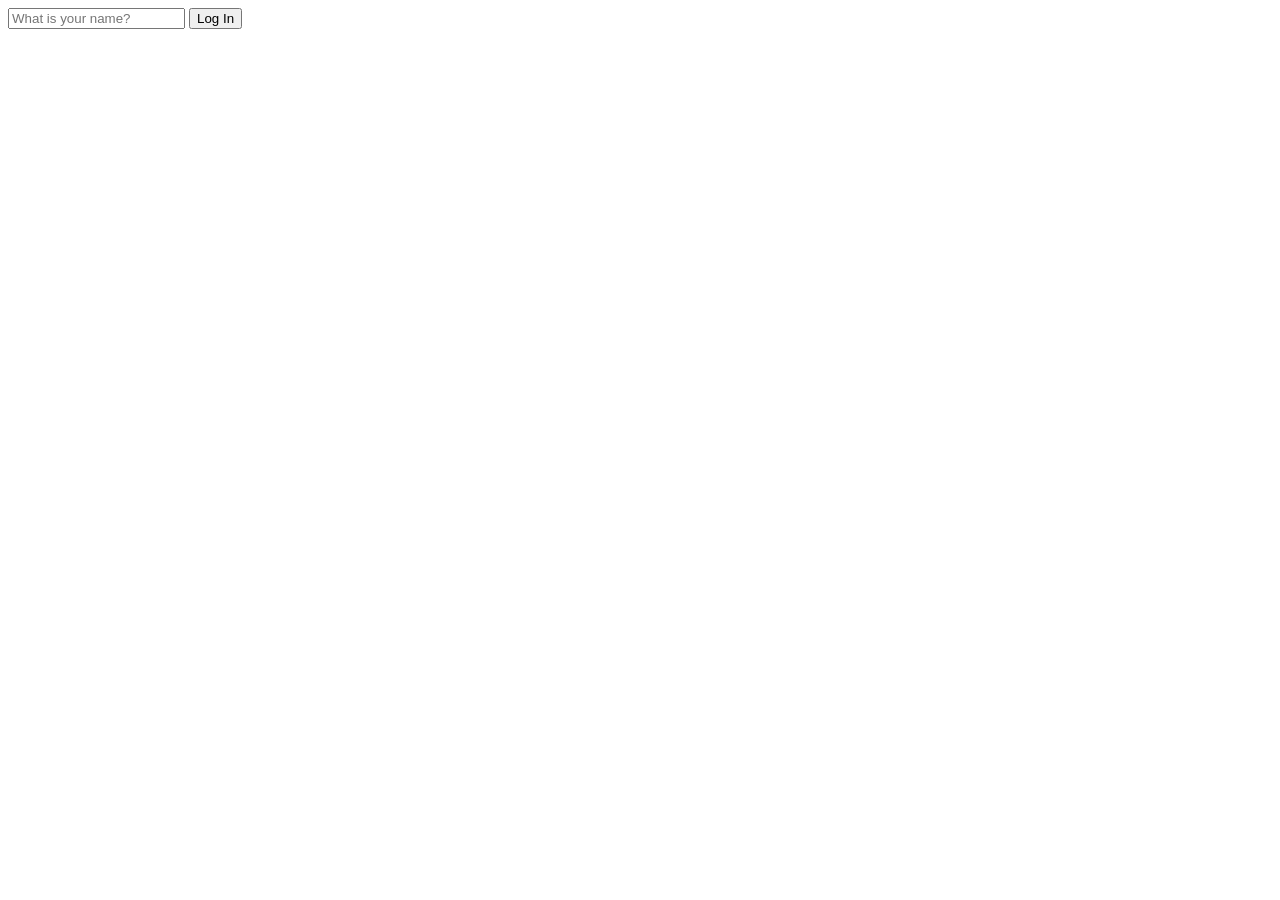
==== index.html @ 6b258a7c "0909 commit" ====
<!DOCTYPE html>
<html>

<head>
  <meta charset="utf-8">
  <meta name="viewport" content="width=device-width">
  <title>replit</title>
  <link href="style.css" rel="stylesheet" type="text/css" />
</head>

<body>
  <div id="login-form">
    <form id="login-form">
      <input required maxlength="15" type="text" placeholder="What is your name?" />
      <button>Log In</button>
    </form>
  </div>
  <script src="script.js"></script>
</body>

</html>
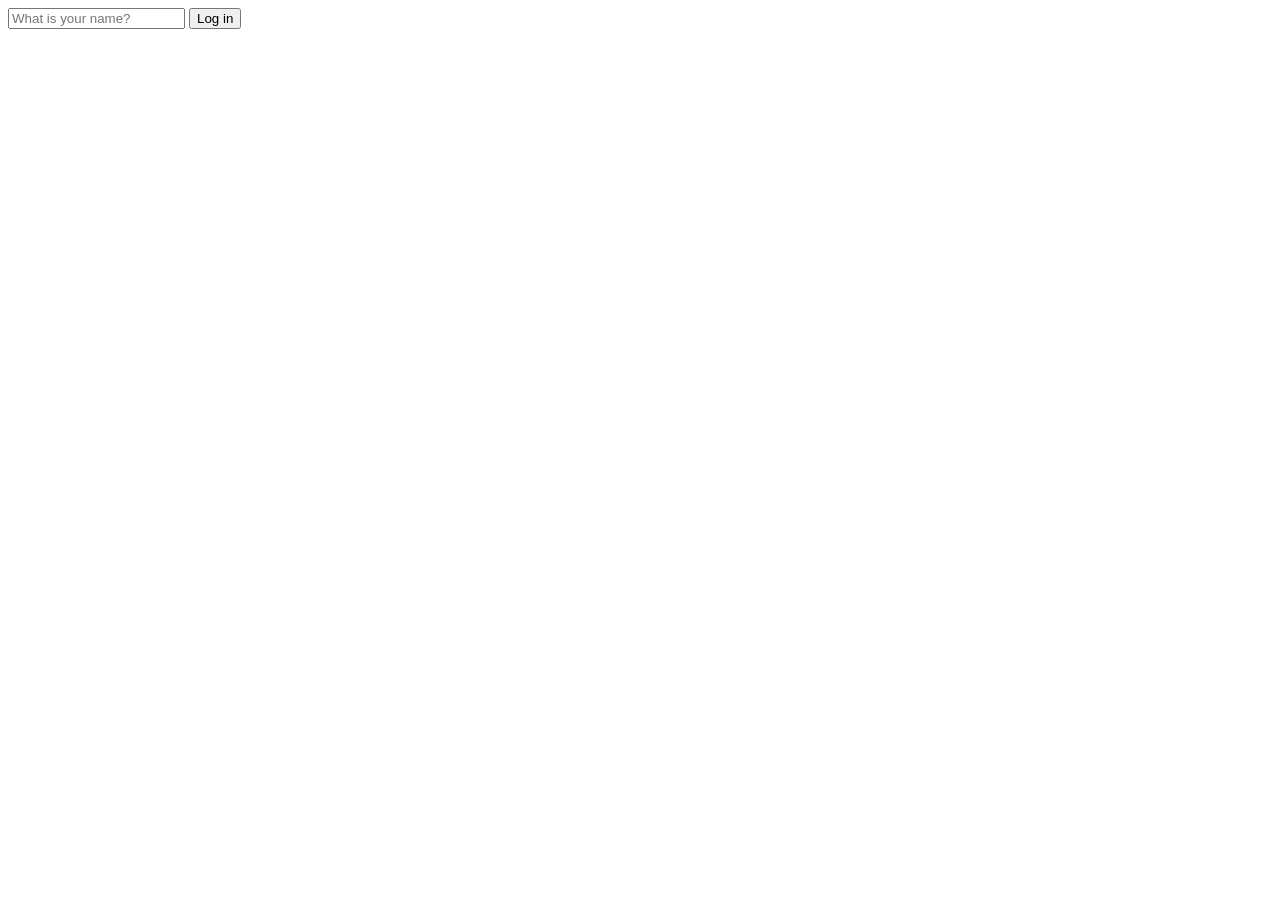
==== commit 516c8280: "0910 second commit" ====
--- a/index.html
+++ b/index.html
@@ -9,13 +9,12 @@
 </head>
 
 <body>
-  <div id="login-form">
-    <form id="login-form">
-      <input required maxlength="15" type="text" placeholder="What is your name?" />
-      <button>Log In</button>
-    </form>
-  </div>
-  <script src="script.js"></script>
+  <form id="login-form">
+    <input type="text" required maxlength="15" placeholder="What is your name?" />
+    <input type="submit" value="Log in" />
+  </form>
+  <h1 id="greeting" class="hidden"></h1>
+  <script src="app.js"></script>
 </body>
 
-</html>+</html>
--- a/style.css
+++ b/style.css
@@ -0,0 +1,3 @@
+.hidden {
+  display: none;
+}
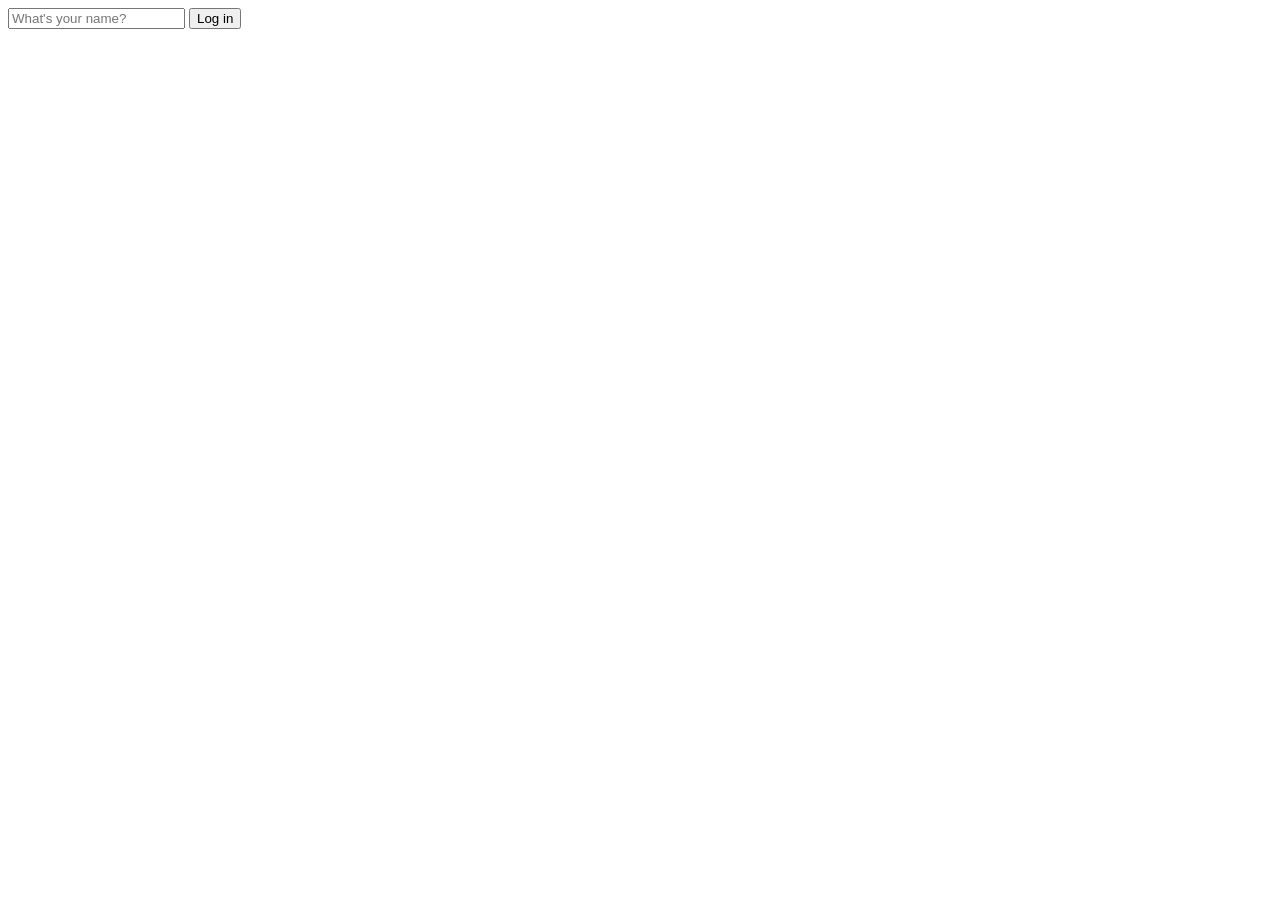
==== commit 4354b1ad: "0909 second commit(modified)" ====
--- a/index.html
+++ b/index.html
@@ -10,7 +10,7 @@
 
 <body>
   <form id="login-form">
-    <input type="text" required maxlength="15" placeholder="What is your name?" />
+    <input type="text" required maxlength="15" placeholder="What's your name?" />
     <input type="submit" value="Log in" />
   </form>
   <h1 id="greeting" class="hidden"></h1>
--- a/style.css
+++ b/style.css
@@ -1,3 +1,4 @@
 .hidden {
   display: none;
+
 }
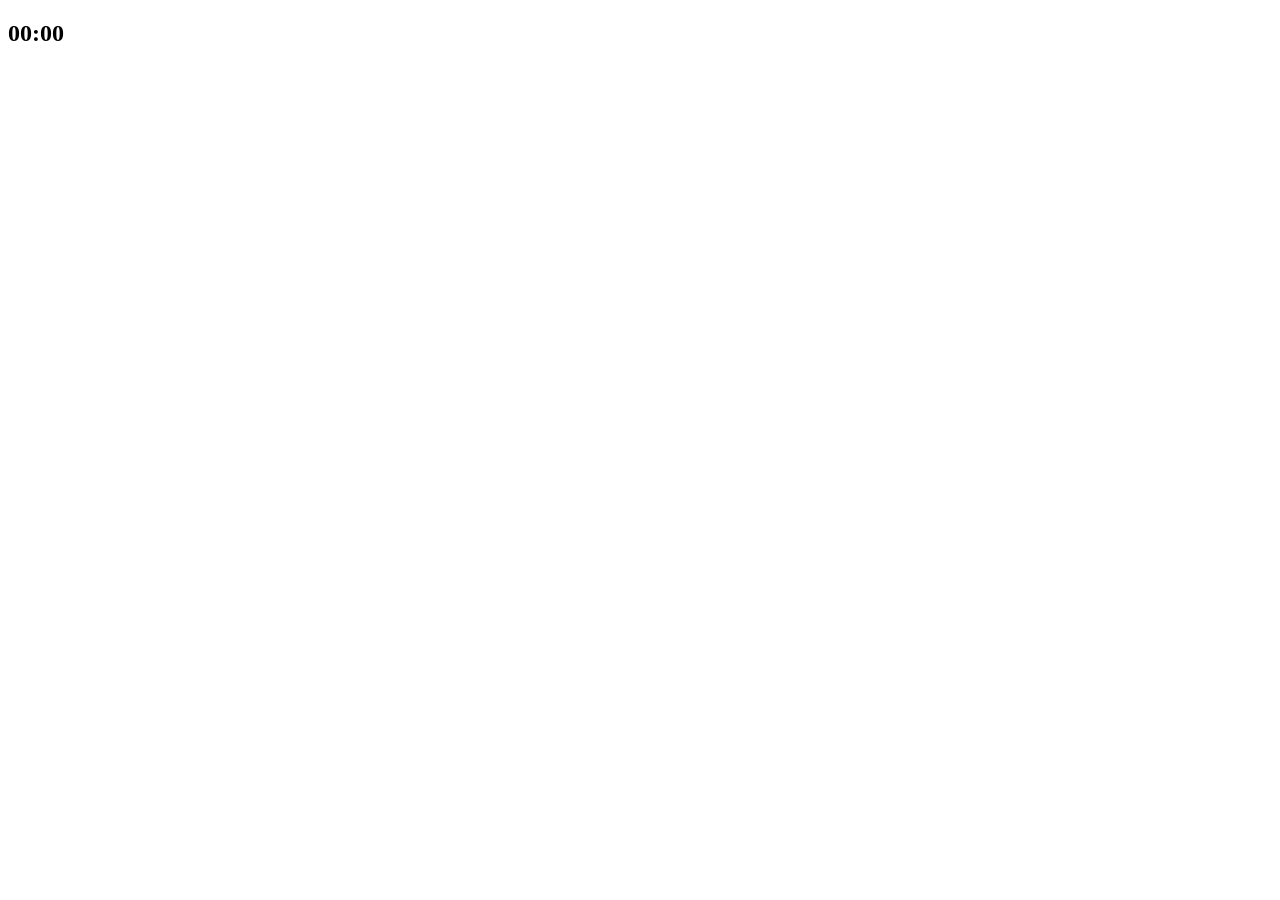
==== commit 04abc73c: "clock interval commit" ====
--- a/index.html
+++ b/index.html
@@ -1,20 +1,22 @@
 <!DOCTYPE html>
-<html>
-
-<head>
-  <meta charset="utf-8">
-  <meta name="viewport" content="width=device-width">
-  <title>replit</title>
-  <link href="style.css" rel="stylesheet" type="text/css" />
-</head>
+<html lang="en">
+  <head>
+    <meta charset="UTF-8" />
+    <meta name="viewport" content="width=device-width, initial-scale=1.0" />
+    <link rel="stylesheet" href="style.css" />
+    <link rel="stylesheet" href="css/style.css" />
+    <title>Momentum App</title>
+  </head>
 
 <body>
-  <form id="login-form">
+  <form class = "hidden" id="login-form">
     <input type="text" required maxlength="15" placeholder="What's your name?" />
     <input type="submit" value="Log in" />
   </form>
   <h1 id="greeting" class="hidden"></h1>
-  <script src="app.js"></script>
+  <h2 id = "clock">00:00</h2>
+  <script src="js/greeting.js"></script>
+  <script src = "js/clock.js"></script>
 </body>
 
 </html>
--- a/css/style.css
+++ b/css/style.css
@@ -0,0 +1,4 @@
+.hidden {
+  display: none;
+
+}
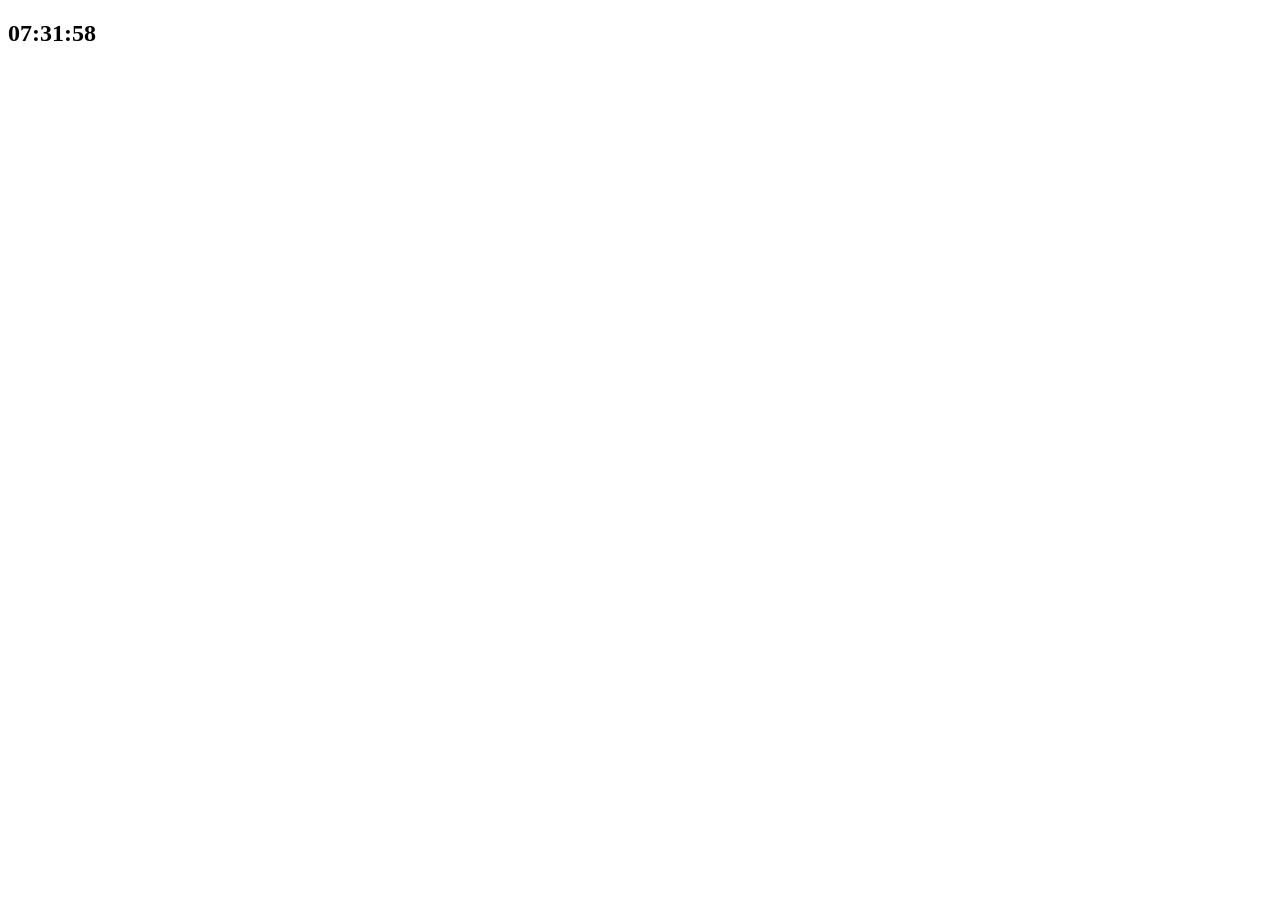
==== commit 0fcc3e85: "CLOCK final commit" ====
--- a/index.html
+++ b/index.html
@@ -17,6 +17,7 @@
   <h2 id = "clock">00:00</h2>
   <script src="js/greeting.js"></script>
   <script src = "js/clock.js"></script>
+  <script src = js/quotes.js></script>
 </body>
 
 </html>
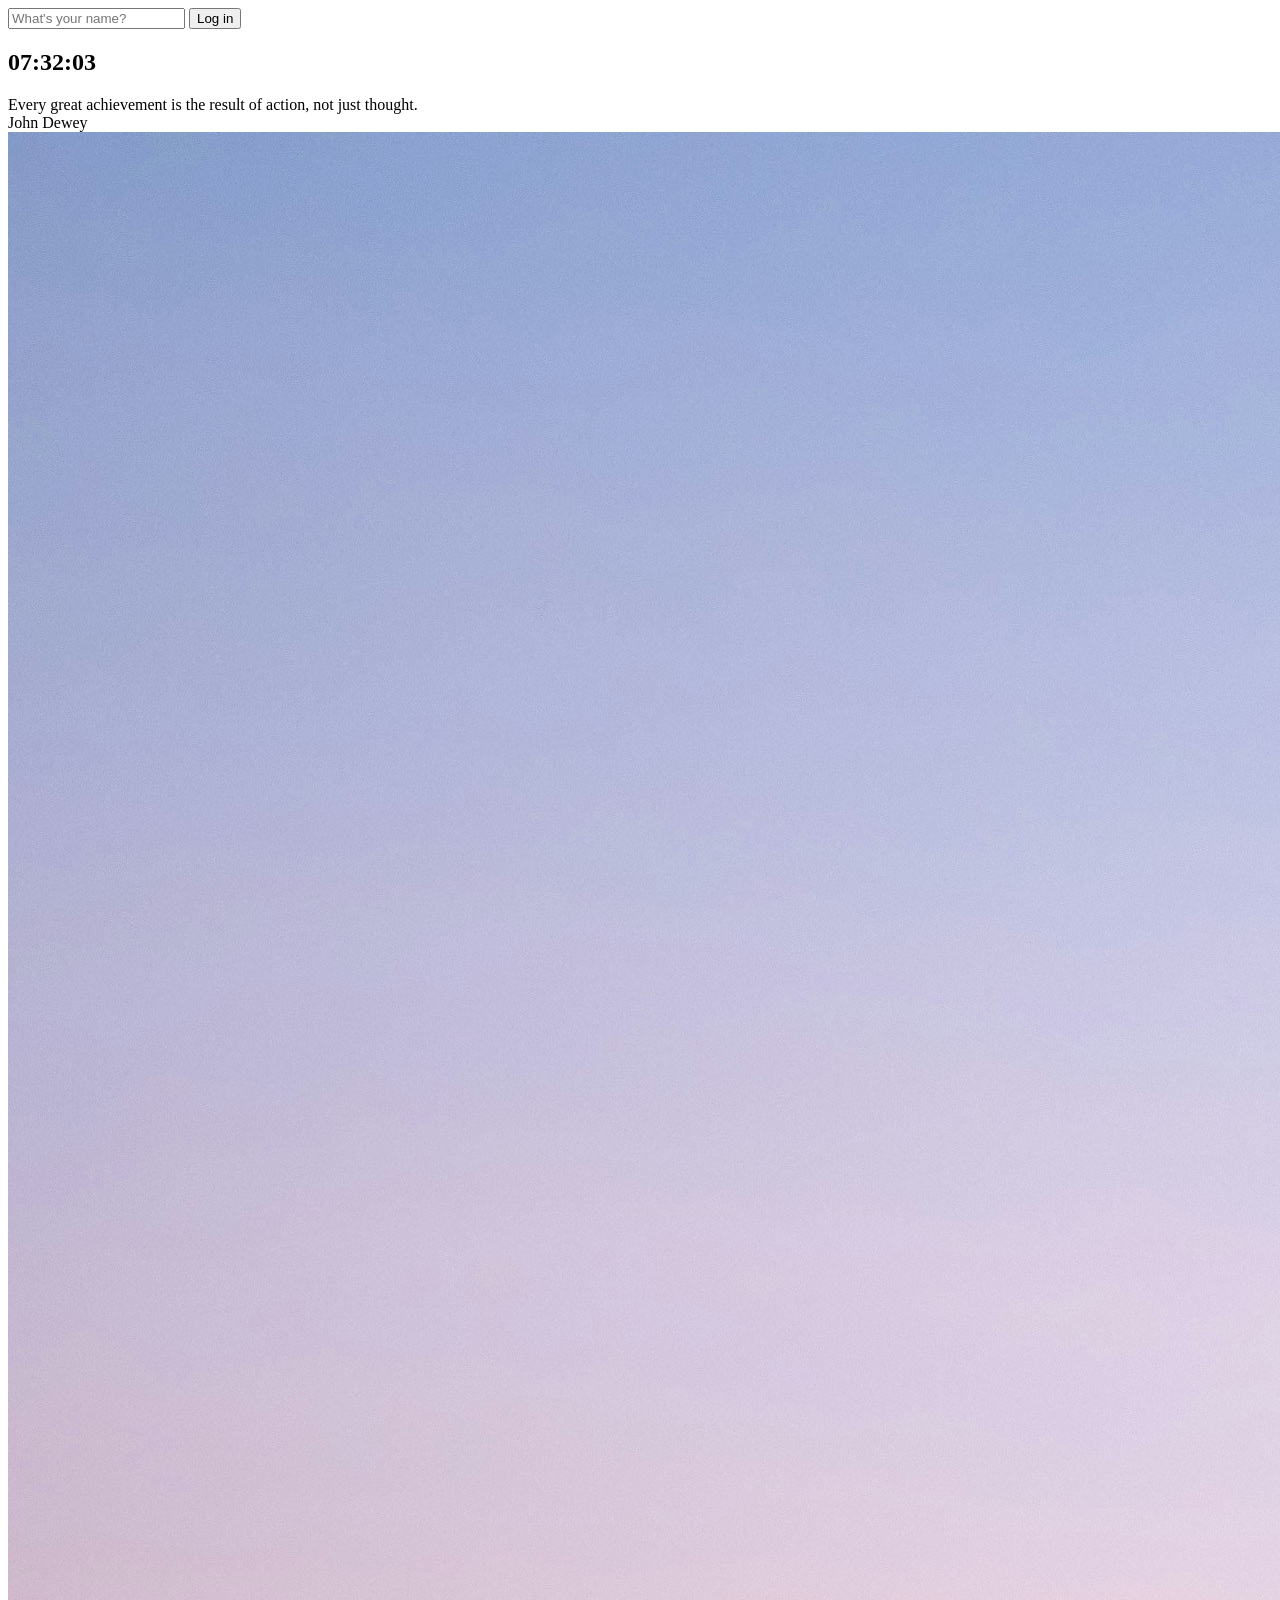
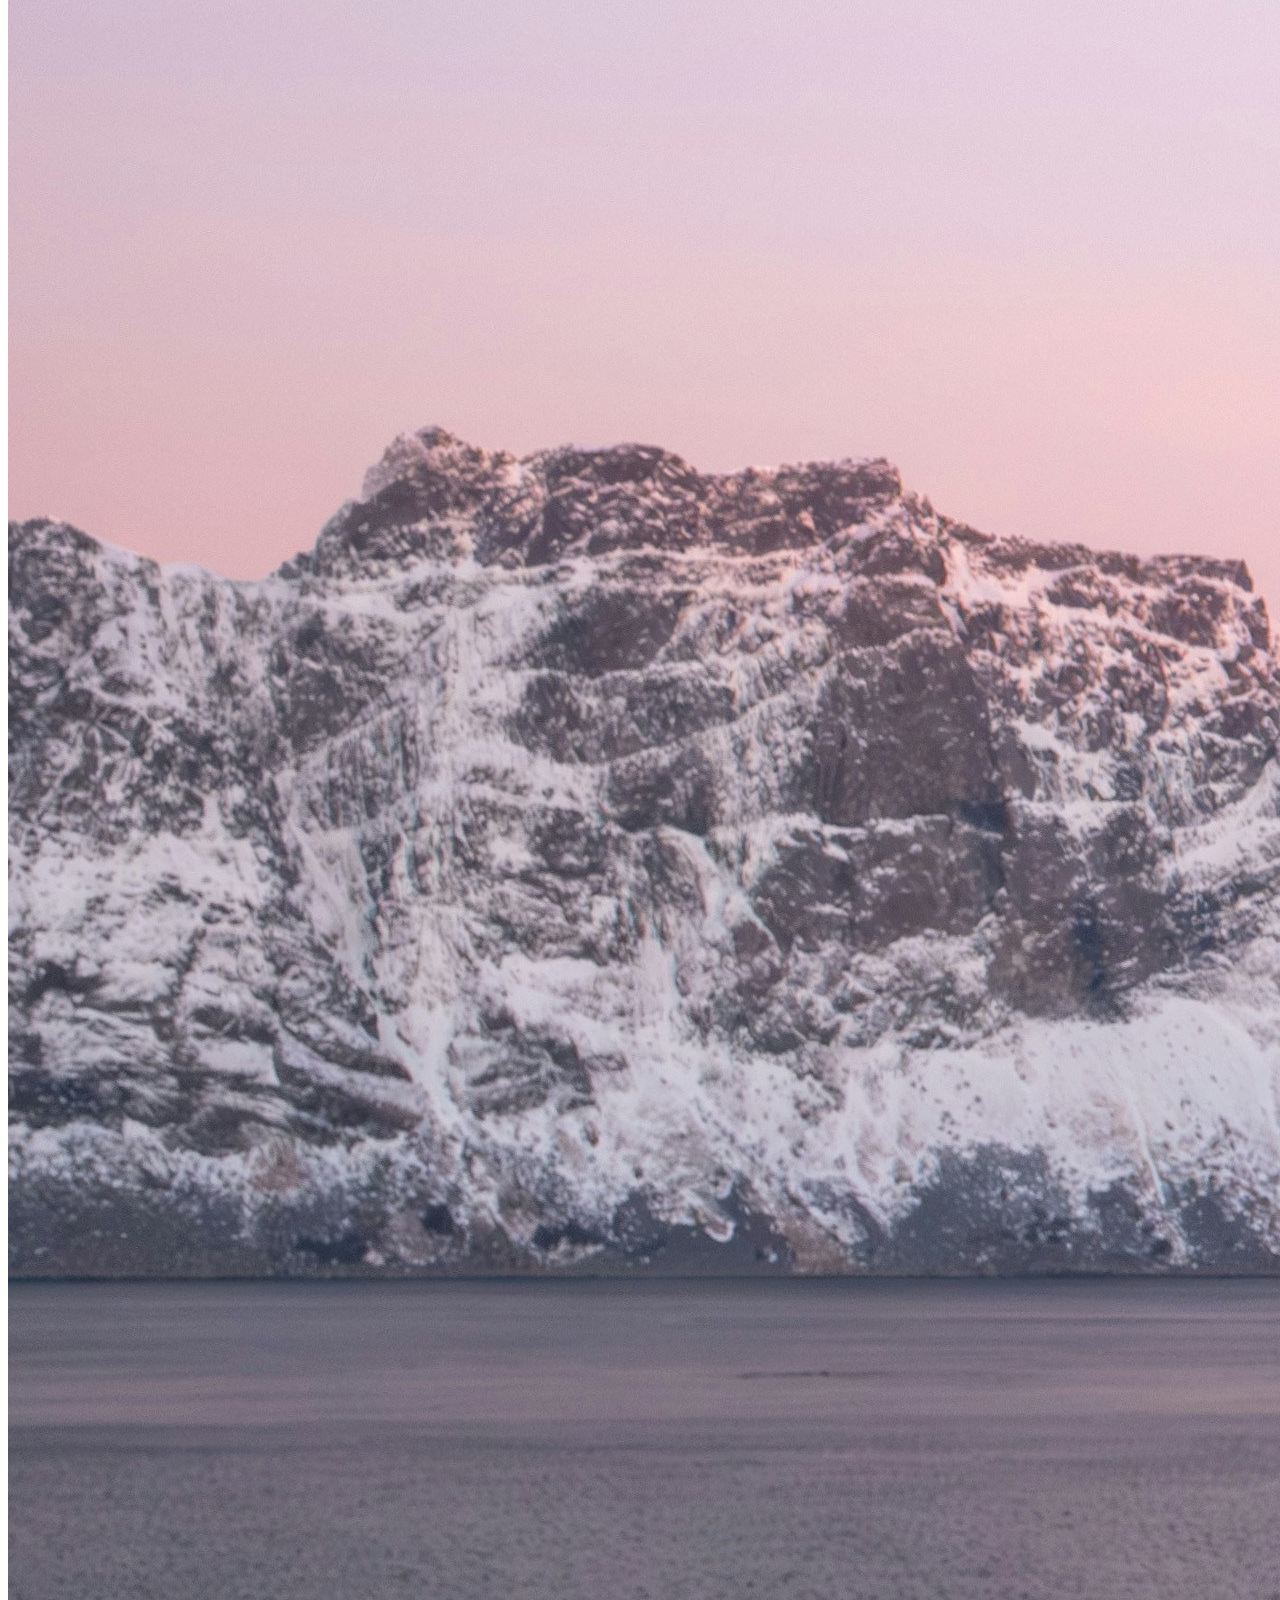
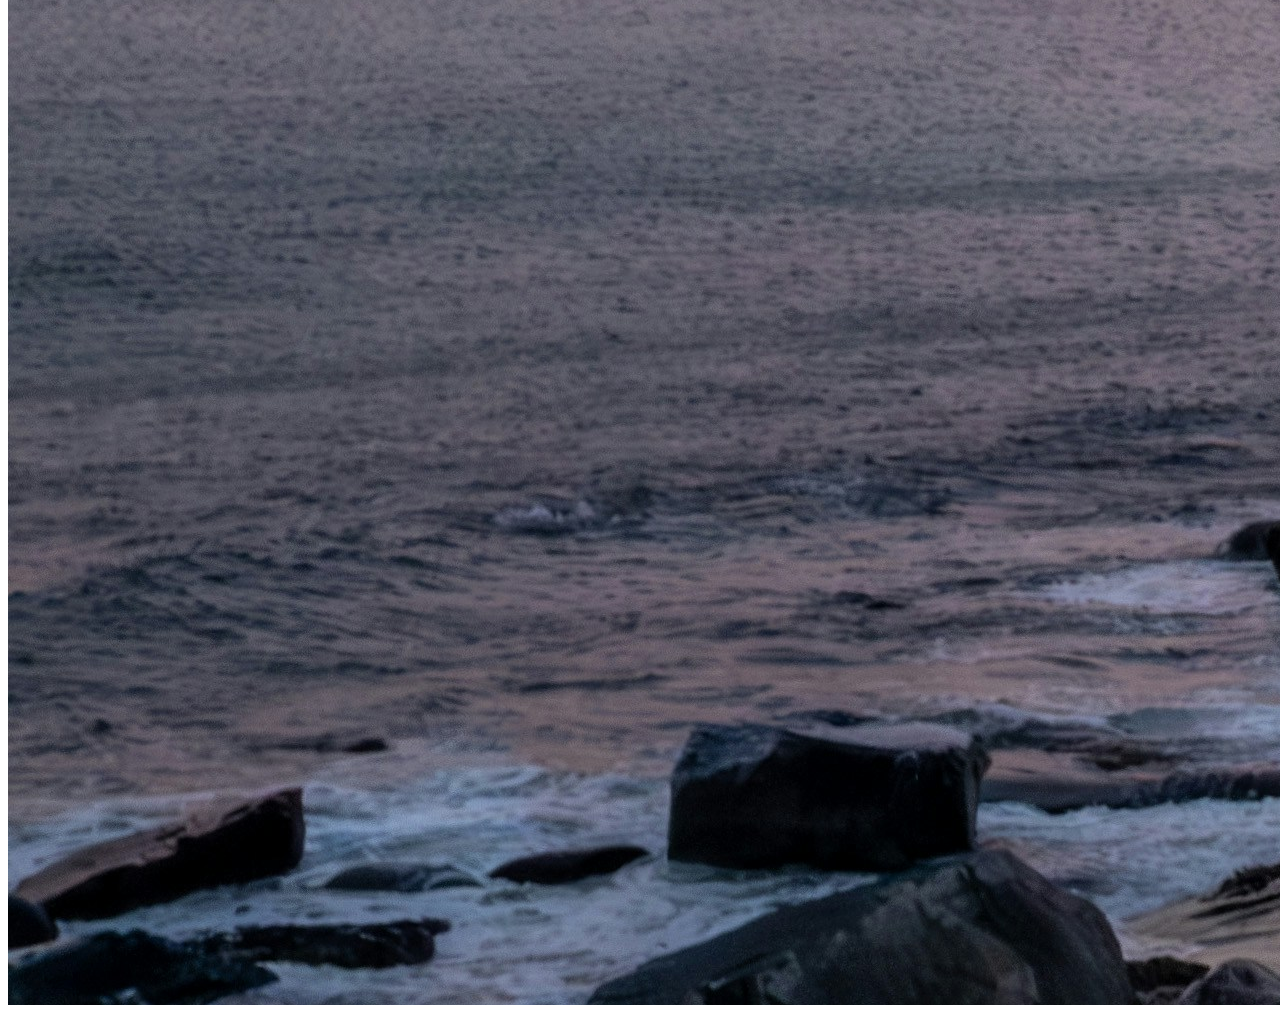
==== commit 2e0af93b: "QUOTE AND BACKGROUND commit" ====
--- a/index.html
+++ b/index.html
@@ -3,21 +3,27 @@
   <head>
     <meta charset="UTF-8" />
     <meta name="viewport" content="width=device-width, initial-scale=1.0" />
-    <link rel="stylesheet" href="style.css" />
+    <!-- 중복된 스타일시트 링크 제거 -->
     <link rel="stylesheet" href="css/style.css" />
     <title>Momentum App</title>
   </head>
 
 <body>
-  <form class = "hidden" id="login-form">
-    <input type="text" required maxlength="15" placeholder="What's your name?" />
+  <form class="hidden" id="login-form">
+    <input required maxlength="15" type="text" placeholder="What's your name?" />
     <input type="submit" value="Log in" />
   </form>
   <h1 id="greeting" class="hidden"></h1>
-  <h2 id = "clock">00:00</h2>
-  <script src="js/greeting.js"></script>
-  <script src = "js/clock.js"></script>
-  <script src = js/quotes.js></script>
+  <h2 id="clock">00:00</h2>
+  <div id="quote">
+    <span></span>
+    <br/>
+    <span></span>
+  </div>
+  <script src="js/greetings.js"></script>
+  <script src="js/clock.js"></script>
+  <script src="js/quotes.js"></script>
+  <script src="js/background.js"></script>
 </body>
 
 </html>
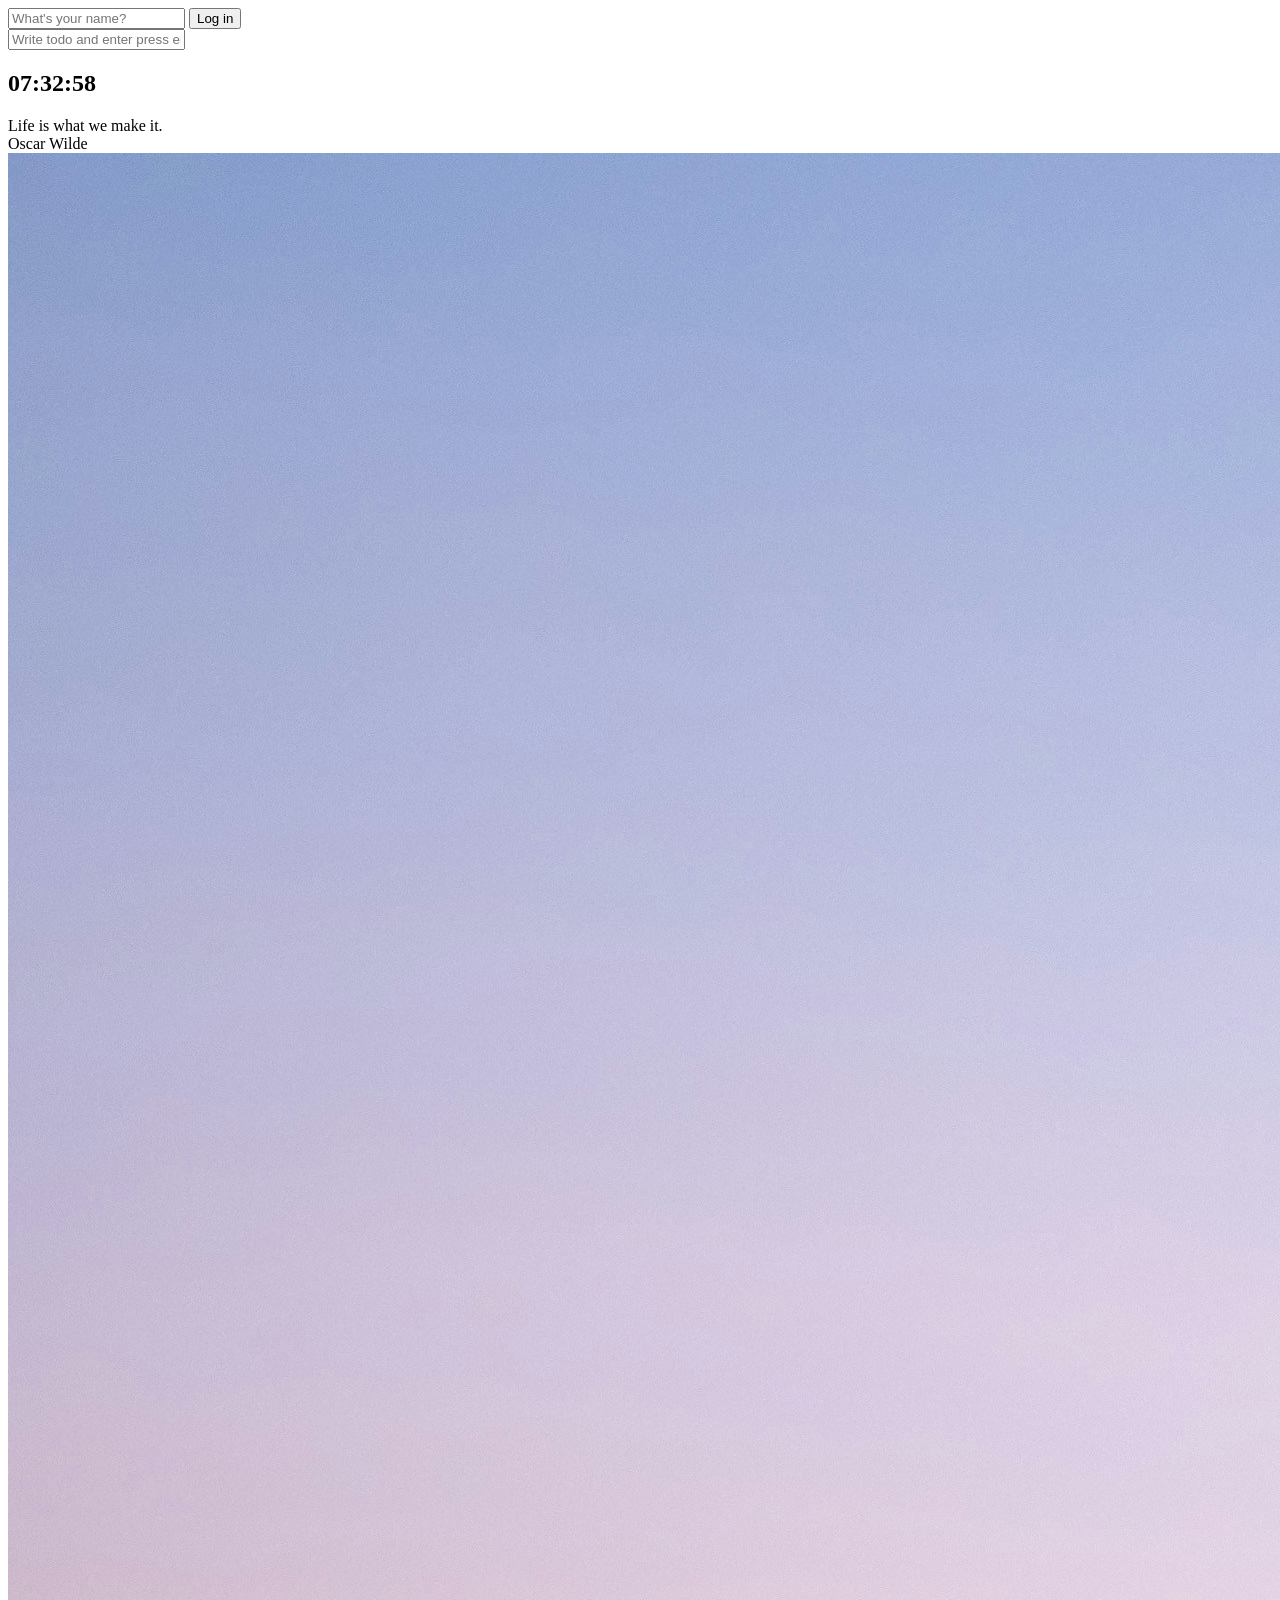
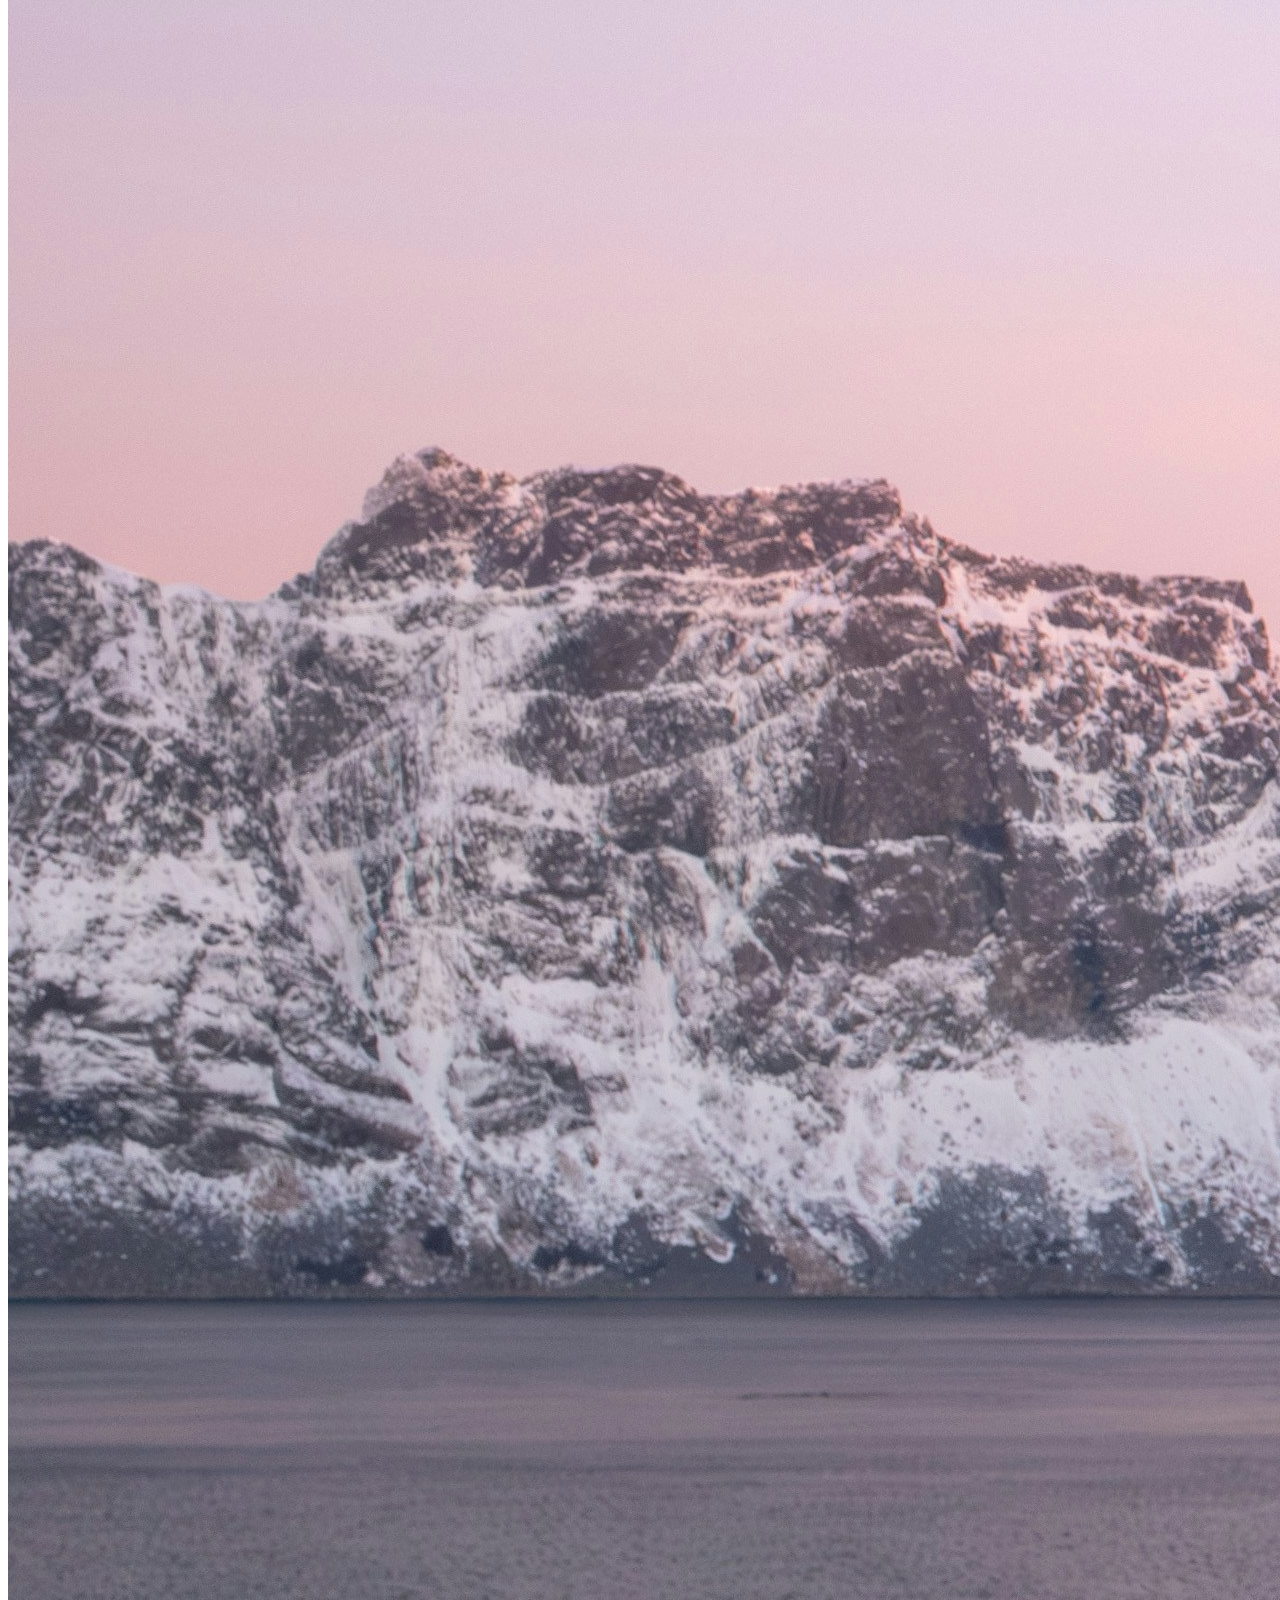
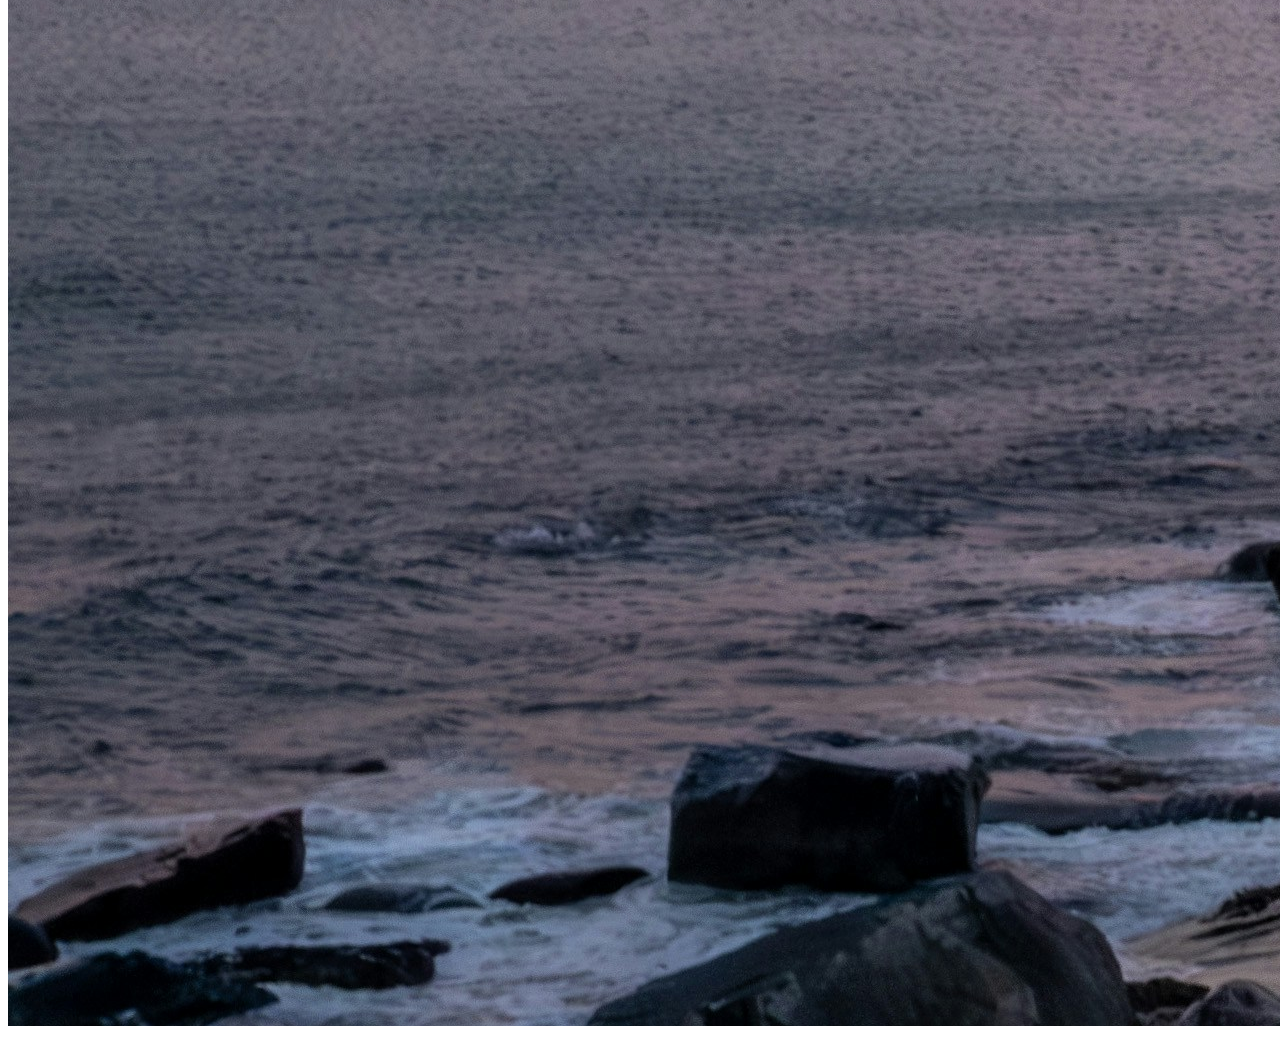
==== commit e10ad07f: "add todo" ====
--- a/index.html
+++ b/index.html
@@ -8,12 +8,16 @@
     <title>Momentum App</title>
   </head>
 
-<body>
   <form class="hidden" id="login-form">
-    <input required maxlength="15" type="text" placeholder="What's your name?" />
+    <input required maxlength="15" type="text" placeholder="What's your name?" required />
     <input type="submit" value="Log in" />
   </form>
   <h1 id="greeting" class="hidden"></h1>
+  <form id = "todo-form">
+    <!--form은 submit 이벤트를 가짐, submit는 기본적으로 새로고침-->
+    <input type = "text" placeholder = "Write todo and enter press enter.">
+  </form은>
+  <ul id = "todo-list"></ul>
   <h2 id="clock">00:00</h2>
   <div id="quote">
     <span></span>
@@ -24,6 +28,7 @@
   <script src="js/clock.js"></script>
   <script src="js/quotes.js"></script>
   <script src="js/background.js"></script>
+  <script src="js/todo.js"></script>
 </body>
 
 </html>
